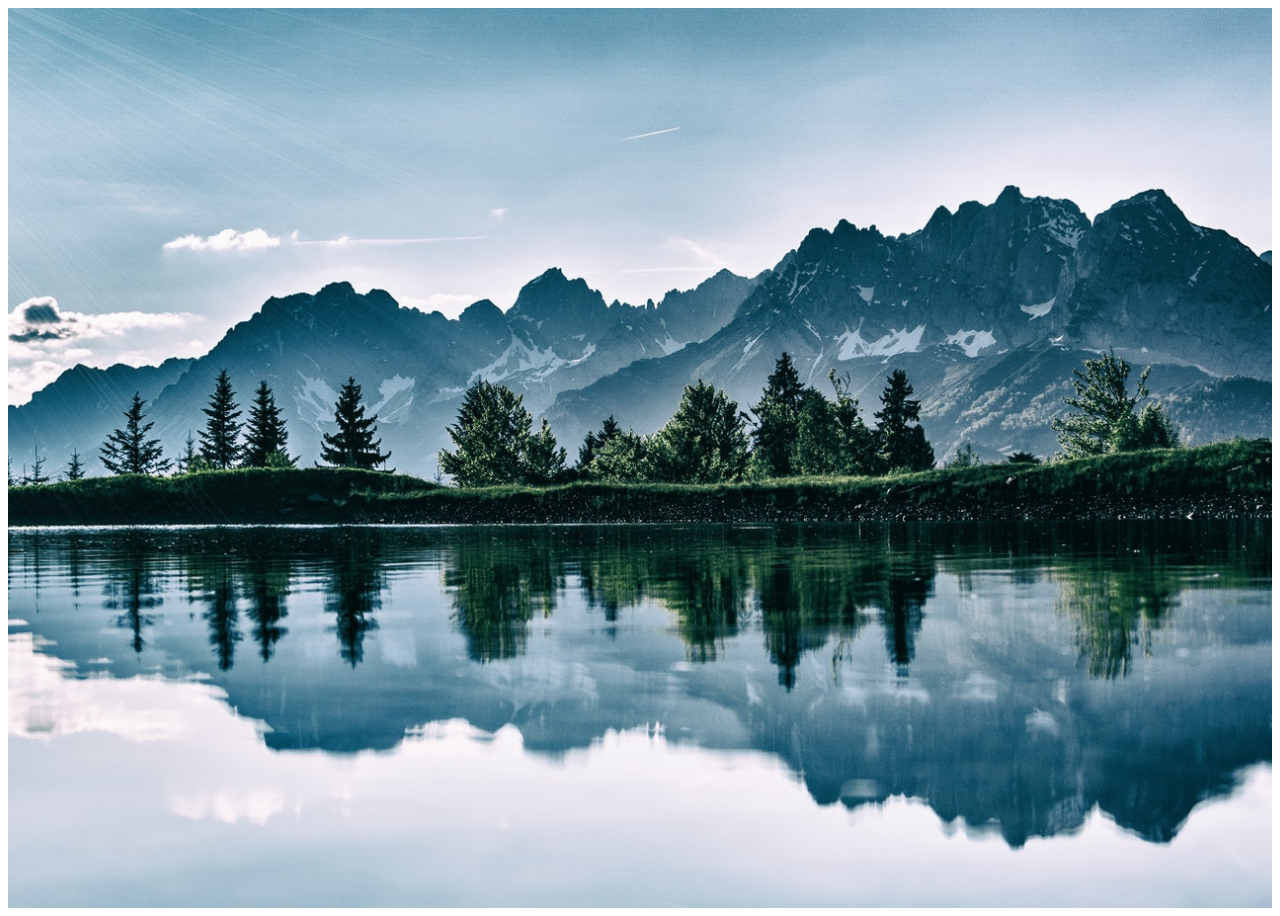
==== index.html @ b5eb336e "add images , starter variables and fonts  and markup to index.html file" ====
<!DOCTYPE html>
<html lang="en">

<head>
    <meta charset="UTF-8">
    <meta name="viewport" content="width=device-width, initial-scale=1.0">
    <title>Document</title>
    <link rel="stylesheet" href="./styles.css">
</head>

<body>

    <div class="home" id="home">

    </div>

</body>

</html>
---- styles.css ----
@import url("https://fonts.googleapis.com/css2?family=Roboto:wght@300;400;500;700&display=swap");

/* FONTS */
:root {
  --white: #fff;
  --darkBlue: #3a4793;
  --lighBlue: #25b3ec;
  --lightPurple: #9787ee;
  --yellow: #ffbf3e;
}
/* End of FONTS */

body {
  font-family: "Roboto", sans-serif;
  background: var(--white);
}

.home {
  background: url("./img/mountain-1.jpg") no-repeat;
  min-height: 100vh;
  overflow: hidden;
  width: 100%;
  background-position: center;
  background-size: cover;
}
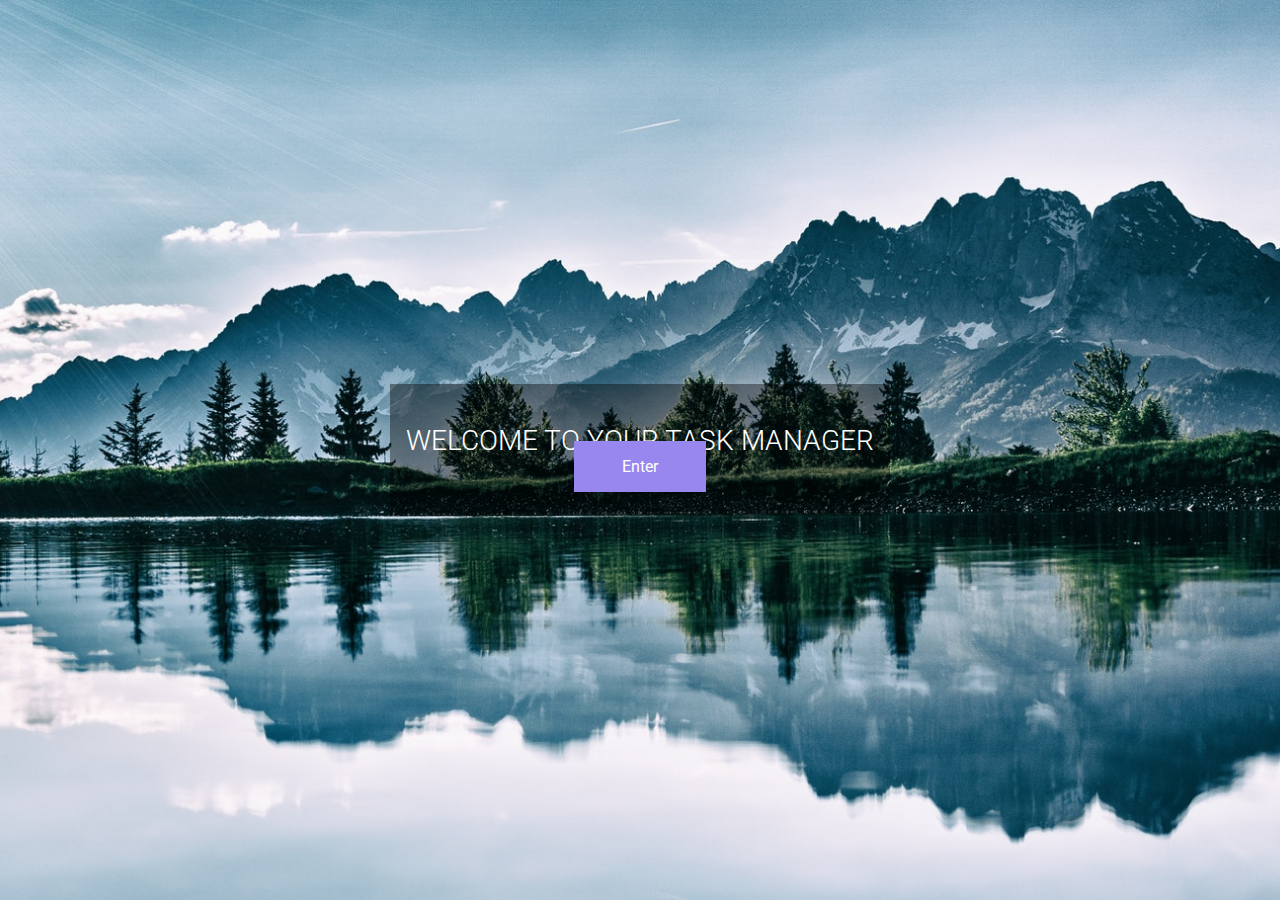
==== commit 3ef64603: "add variables and default settings for styling" ====
--- a/index.html
+++ b/index.html
@@ -11,7 +11,10 @@
 <body>
 
     <div class="home" id="home">
-
+        <div class="title">
+            <h1>Welcome to your task manager</h1>
+            <a href="#" class="btn">Enter</a>
+        </div>
     </div>
 
 </body>
--- a/styles.css
+++ b/styles.css
@@ -7,19 +7,75 @@
   --lighBlue: #25b3ec;
   --lightPurple: #9787ee;
   --yellow: #ffbf3e;
+  --transition: all 0.4s linear;
+  --lightShadow: 0px 10px 15px grey;
+  --darkShadow: 0px 10px 20px grey;
 }
 /* End of FONTS */
 
+* {
+  margin: 0;
+  padding: 0;
+  box-sizing: border-box;
+}
 body {
   font-family: "Roboto", sans-serif;
   background: var(--white);
 }
 
+h1,
+h2,
+h3,
+h4,
+h5,
+h6 {
+  color: var(--white);
+}
+
+a {
+  text-decoration: none;
+}
+
 .home {
-  background: url("./img/mountain-1.jpg") no-repeat;
-  min-height: 100vh;
+  background: url("../img/mountain-1.jpg");
+  height: 100vh;
   overflow: hidden;
   width: 100%;
   background-position: center;
   background-size: cover;
+  display: flex;
+  align-items: center;
+  justify-content: center;
 }
+
+/* GLobal styles */
+.btn {
+  padding: 1rem 3rem;
+  color: white;
+  transition: var(--transition);
+  background: var(--lightPurple);
+  cursor: pointer;
+}
+
+.btn:hover {
+  box-shadow: var(--lightShadow);
+  background: var(--darkBlue);
+}
+/* end of GLobal styles */
+
+.title {
+  padding: 2.5rem 1rem;
+  background: rgb(0, 0, 0, 0.4);
+  text-align: center;
+}
+
+.title h1 {
+  color: var(--white);
+  font-size: 1.75rem;
+  text-transform: uppercase;
+  font-weight: 300;
+}
+
+.title .btn {
+  margin: 1rem 0;
+}
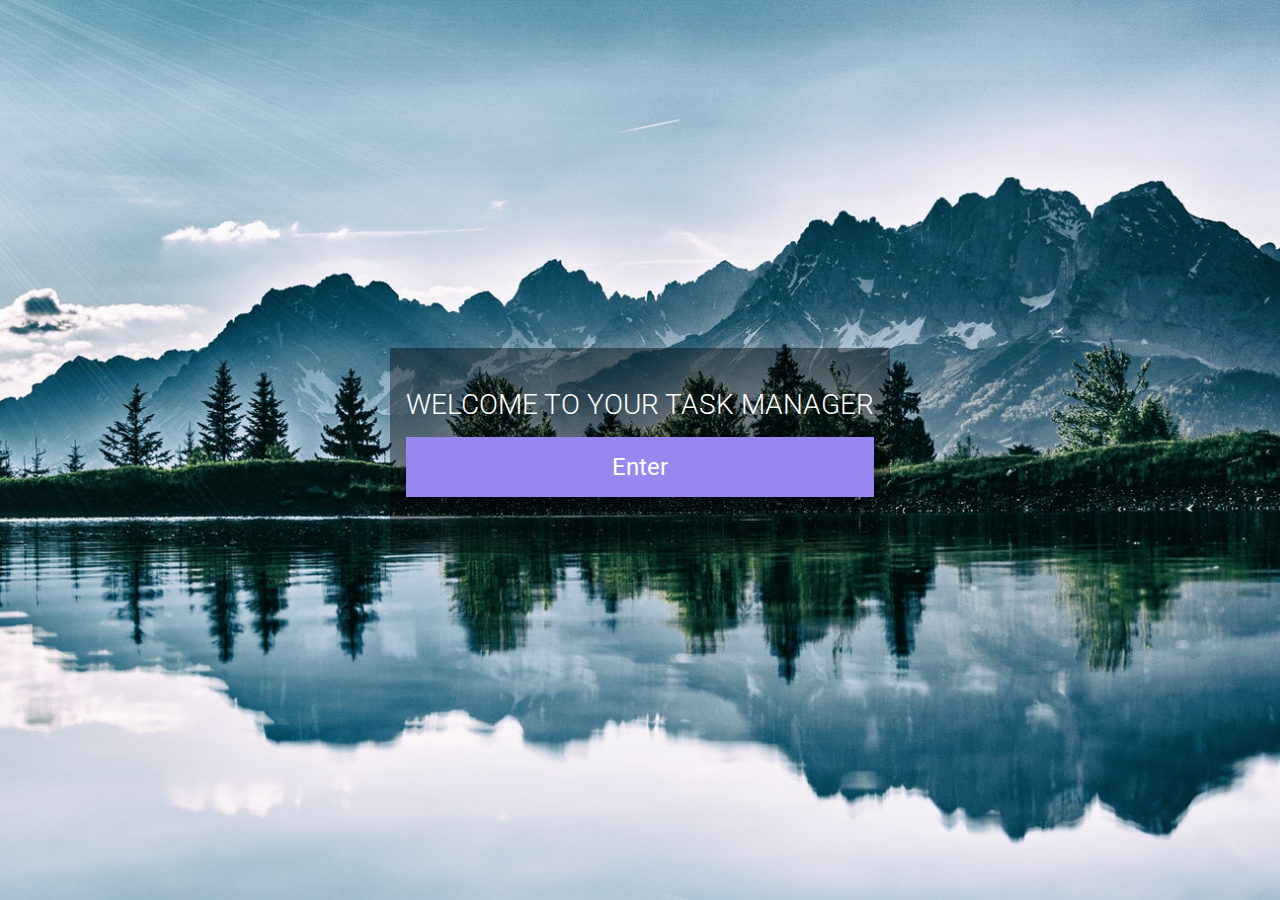
==== commit 3d0b58ef: "created tasks-index.html and tasks.css files. organised into folder and started styling header in ta" ====
--- a/index.html
+++ b/index.html
@@ -5,7 +5,7 @@
     <meta charset="UTF-8">
     <meta name="viewport" content="width=device-width, initial-scale=1.0">
     <title>Document</title>
-    <link rel="stylesheet" href="./styles.css">
+    <link rel="stylesheet" href="./css/styles.css">
 </head>
 
 <body>
@@ -13,7 +13,9 @@
     <div class="home" id="home">
         <div class="title">
             <h1>Welcome to your task manager</h1>
-            <a href="#" class="btn">Enter</a>
+            <a href="./pages/task-index.html">
+                <div class="btn">Enter</div>
+            </a>
         </div>
     </div>
 
--- a/css/styles.css
+++ b/css/styles.css
@@ -0,0 +1,82 @@
+@import url("https://fonts.googleapis.com/css2?family=Roboto:wght@300;400;500;700&display=swap");
+
+/* FONTS */
+:root {
+  --white: #fff;
+  --darkBlue: #3a4793;
+  --lighBlue: #25b3ec;
+  --lightPurple: #9787ee;
+  --yellow: #ffbf3e;
+  --transition: all 0.4s linear;
+  --lightShadow: 0px 10px 15px grey;
+  --darkShadow: 0px 10px 20px grey;
+}
+/* End of FONTS */
+
+* {
+  margin: 0;
+  padding: 0;
+  box-sizing: border-box;
+}
+body {
+  font-family: "Roboto", sans-serif;
+  background: var(--white);
+}
+
+h1,
+h2,
+h3,
+h4,
+h5,
+h6 {
+  color: var(--white);
+}
+
+a {
+  text-decoration: none;
+}
+
+.home {
+  background: url("../img/mountain-1.jpg");
+  min-height: 100vh;
+  overflow: hidden;
+  width: 100%;
+  background-position: center;
+  background-size: cover;
+  display: flex;
+  align-items: center;
+  justify-content: center;
+}
+
+/* GLobal styles */
+.btn {
+  padding: 1rem 3rem;
+  color: white;
+  transition: var(--transition);
+  background: var(--lightPurple);
+  cursor: pointer;
+  font-size: 1.5rem;
+}
+
+.btn:hover {
+  box-shadow: var(--lightShadow);
+  background: var(--darkBlue);
+}
+/* end of GLobal styles */
+
+.title {
+  padding: 2.5rem 1rem;
+  background: rgb(0, 0, 0, 0.4);
+  text-align: center;
+}
+
+.title h1 {
+  color: var(--white);
+  font-size: 1.75rem;
+  text-transform: uppercase;
+  font-weight: 300;
+}
+
+.title .btn {
+  margin: 1rem 0;
+}
